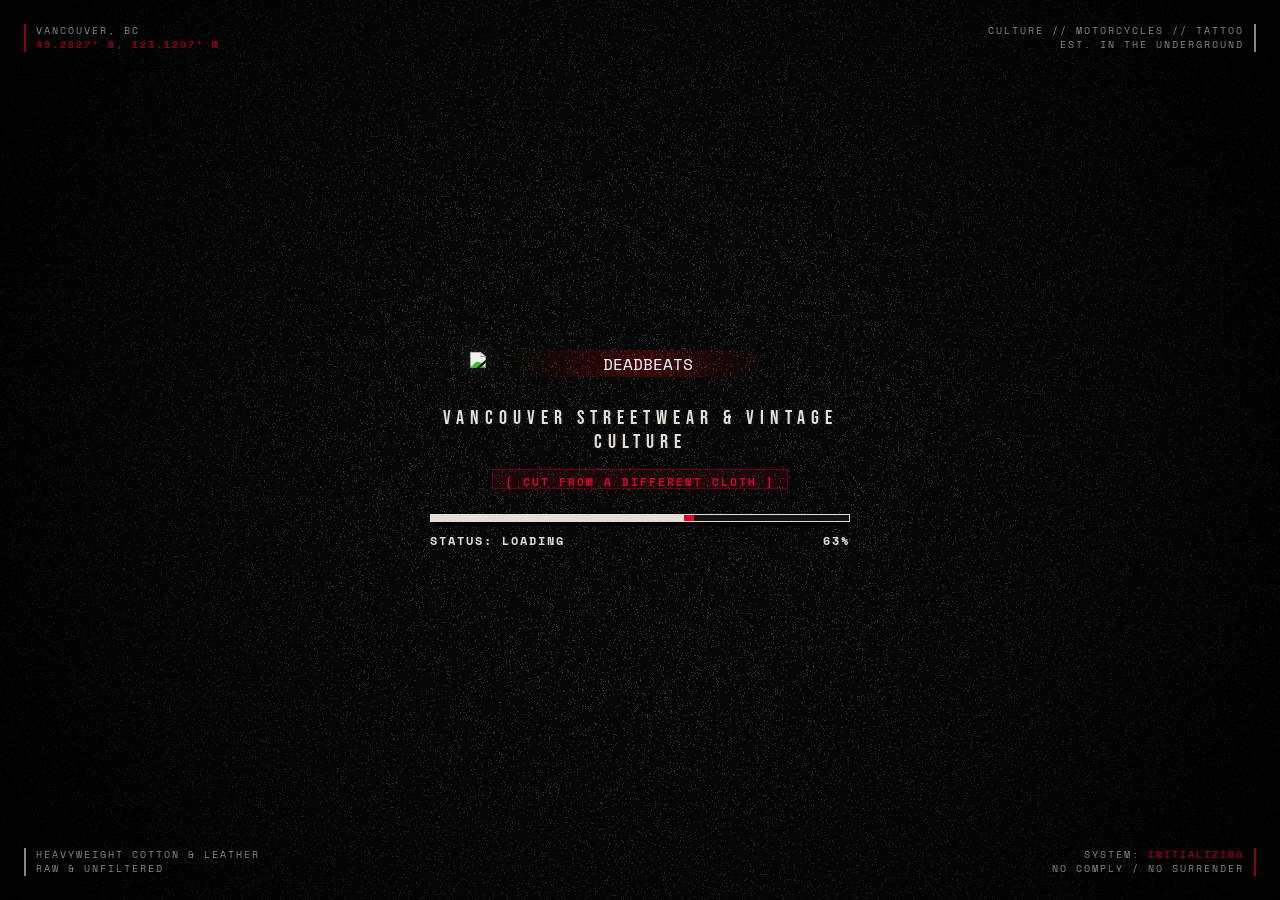
==== index.html @ e2e884aa "first commit" ====
<!DOCTYPE html>
<html lang="en">
<head>
  <meta charset="UTF-8">
  <meta name="viewport" content="width=device-width, initial-scale=1.0">
  <title>DEADBEATS // VANCOUVER UNDERGROUND</title>
  
  <!-- Import Raw Industrial / Punk Typography -->
  <link rel="preconnect" href="https://fonts.googleapis.com">
  <link rel="preconnect" href="https://fonts.gstatic.com" crossorigin>
  <link href="https://fonts.googleapis.com/css2?family=Bebas+Neue&family=Space+Mono:ital,wght@0,400;0,700;1,400&display=swap" rel="stylesheet">

  <style>
    :root {
      --bg: #080808;
      --paper: #e3ded6;
      --red: #d90429;
      --charcoal: #121212;
      --gray: #4a4a4a;
    }

    * {
      box-sizing: border-box;
      margin: 0;
      padding: 0;
      user-select: none;
    }

    body, html {
      width: 100%;
      height: 100%;
      overflow: hidden;
      background-color: var(--bg);
      font-family: 'Space Mono', monospace;
      color: var(--paper);
      display: flex;
      justify-content: center;
      align-items: center;
    }

    /* --- CANVAS GRAIN & PHOTOCOPY TEXTURE --- */
    #grain-canvas {
      position: absolute;
      top: 0;
      left: 0;
      width: 100%;
      height: 100%;
      z-index: 1;
      opacity: 0.18;
      pointer-events: none;
    }

    /* Photocopied Scanline & Vignette Overlay */
    .zine-overlay {
      position: absolute;
      top: 0;
      left: 0;
      width: 100%;
      height: 100%;
      background: 
        radial-gradient(circle, rgba(0,0,0,0) 30%, rgba(0,0,0,0.95) 100%),
        repeating-linear-gradient(
          0deg,
          rgba(0,0,0,0.15) 0px,
          rgba(0,0,0,0.15) 1px,
          transparent 1px,
          transparent 3px
        );
      pointer-events: none;
      z-index: 5;
    }

    /* --- CORNER METADATA HUD (RAW & BRUTALIST) --- */
    .hud-element {
      position: absolute;
      z-index: 20;
      font-size: 10px;
      letter-spacing: 2px;
      text-transform: uppercase;
      color: var(--paper);
      opacity: 0.6;
      line-height: 1.4;
    }

    .hud-top-left { top: 24px; left: 24px; border-left: 2px solid var(--red); padding-left: 10px; }
    .hud-top-right { top: 24px; right: 24px; text-align: right; border-right: 2px solid var(--paper); padding-right: 10px; }
    .hud-bottom-left { bottom: 24px; left: 24px; border-left: 2px solid var(--paper); padding-left: 10px; }
    .hud-bottom-right { bottom: 24px; right: 24px; text-align: right; border-right: 2px solid var(--red); padding-right: 10px; }

    .tag-red { color: var(--red); font-weight: bold; }

    /* --- MAIN CONTENT CONTAINER --- */
    .loader-card {
      position: relative;
      z-index: 10;
      display: flex;
      flex-direction: column;
      align-items: center;
      justify-content: center;
      text-align: center;
      padding: 40px;
      max-width: 500px;
      width: 90%;
    }

    /* Distressed Arch Logo Container */
    .logo-wrapper {
      position: relative;
      margin-bottom: 30px;
      filter: contrast(180%) brightness(95%);
      animation: subtle-shake 0.15s infinite alternate ease-in-out;
    }

    .logo-img {
      max-width: 340px;
      width: 80vw;
      height: auto;
      display: block;
      /* Photocopied invert look with high contrast */
      filter: drop-shadow(0 0 8px rgba(255, 255, 255, 0.2));
    }

    /* Violent Strobe / Photocopied Flash Glitch */
    .logo-wrapper::before {
      content: '';
      position: absolute;
      top: -5%; left: -5%; width: 110%; height: 110%;
      background: radial-gradient(circle, rgba(217,4,41,0.2) 0%, transparent 70%);
      mix-blend-mode: color-dodge;
      pointer-events: none;
      animation: strobe 0.4s infinite alternate;
    }

    /* --- PUNK TYPOGRAPHY & MESSAGES --- */
    .sub-brand {
      font-family: 'Bebas Neue', sans-serif;
      font-size: 20px;
      letter-spacing: 6px;
      color: var(--paper);
      margin-bottom: 15px;
      text-transform: uppercase;
      text-shadow: 2px 2px 0px var(--charcoal);
    }

    .ticker-box {
      font-size: 11px;
      height: 20px;
      letter-spacing: 2px;
      color: var(--red);
      background: rgba(217, 4, 41, 0.1);
      border: 1px solid rgba(217, 4, 41, 0.3);
      padding: 4px 12px;
      margin-bottom: 25px;
      text-transform: uppercase;
      font-weight: 700;
    }

    /* --- RAW HEAVYWEIGHT PROGRESS BAR --- */
    .progress-wrapper {
      width: 100%;
      display: flex;
      flex-direction: column;
      align-items: center;
      gap: 10px;
    }

    .progress-bar-bg {
      width: 100%;
      height: 8px;
      background: var(--charcoal);
      border: 1px solid var(--paper);
      position: relative;
      overflow: hidden;
      box-shadow: 4px 4px 0px #000;
    }

    .progress-bar-fill {
      width: 0%;
      height: 100%;
      background: var(--paper);
      transition: width 0.04s linear;
      position: relative;
    }

    .progress-bar-fill::after {
      content: '';
      position: absolute;
      right: 0;
      top: 0;
      width: 10px;
      height: 100%;
      background: var(--red);
    }

    .stats-row {
      width: 100%;
      display: flex;
      justify-content: space-between;
      font-size: 12px;
      font-weight: 700;
      letter-spacing: 2px;
    }

    /* Screen Burn / Distortion Flash Exit */
    .burn-exit {
      position: fixed;
      top: 0;
      left: 0;
      width: 100vw;
      height: 100vh;
      background: var(--paper);
      mix-blend-mode: difference;
      opacity: 0;
      pointer-events: none;
      z-index: 100;
      transition: opacity 0.2s cubic-bezier(0.95, 0.05, 0.795, 0.035);
    }

    .burn-active {
      opacity: 1;
    }

    /* --- ANIMATIONS --- */
    @keyframes subtle-shake {
      0% { transform: translate(0, 0) rotate(0deg); }
      25% { transform: translate(-1px, 1px) rotate(-0.5deg); }
      50% { transform: translate(1px, -1px) rotate(0.5deg); }
      75% { transform: translate(-1px, -1px) rotate(0deg); }
      100% { transform: translate(1px, 1px) rotate(-0.5deg); }
    }

    @keyframes strobe {
      0% { opacity: 0.1; }
      50% { opacity: 0.8; }
      100% { opacity: 0.2; }
    }
  </style>
</head>
<body>

  <!-- Dynamic Noise Grain Canvas -->
  <canvas id="grain-canvas"></canvas>

  <!-- Photocopied Scanline Overlay -->
  <div class="zine-overlay"></div>

  <!-- Screen Flash Exit -->
  <div class="burn-exit" id="burn-flash"></div>

  <!-- Industrial Corner HUD -->
  <div class="hud-element hud-top-left">
    VANCOUVER, BC<br>
    <span class="tag-red">49.2827° N, 123.1207° W</span>
  </div>

  <div class="hud-element hud-top-right">
    CULTURE // MOTORCYCLES // TATTOO<br>
    EST. IN THE UNDERGROUND
  </div>

  <div class="hud-element hud-bottom-left">
    HEAVYWEIGHT COTTON & LEATHER<br>
    RAW & UNFILTERED
  </div>

  <div class="hud-element hud-bottom-right">
    SYSTEM: <span class="tag-red">INITIALIZING</span><br>
    NO COMPLY / NO SURRENDER
  </div>

  <!-- Main Loader Card -->
  <div class="loader-card">
    <div class="logo-wrapper">
      <!-- Ensure your logo file is named logo.jpg in the same directory -->
      <img src="/mnt/data/deadbeats-site/assets/logo.jpg" alt="DEADBEATS" class="logo-img">
    </div>

    <div class="sub-brand">VANCOUVER STREETWEAR & VINTAGE CULTURE</div>

    <div class="ticker-box" id="status-ticker">
      [ DIRTY AMPLIFIERS & EXHAUST FUMES ]
    </div>

    <div class="progress-wrapper">
      <div class="progress-bar-bg">
        <div class="progress-bar-fill" id="bar-fill"></div>
      </div>
      <div class="stats-row">
        <span>STATUS: LOADING</span>
        <span id="percent-text">00%</span>
      </div>
    </div>
  </div>

  <script>
    const DURATION = 3000; // 3 seconds total
    const REDIRECT_URL = "main.html";

    const barFill = document.getElementById("bar-fill");
    const percentText = document.getElementById("percent-text");
    const statusTicker = document.getElementById("status-ticker");
    const burnFlash = document.getElementById("burn-flash");

    // Raw Punk & Underground Slogans Ticker
    const tickerMessages = [
      "[ DIRTY AMPLIFIERS & EXHAUST FUMES ]",
      "[ HEAVYWEIGHT COTTON // RAW LEATHER ]",
      "[ VANCOUVER UNDERGROUND SOUNDS ]",
      "[ CUT FROM A DIFFERENT CLOTH ]",
      "[ ACCESSING VAULT... ]"
    ];

    const startTime = performance.now();

    // Loop for smooth 3-second timing
    function updateProgress(now) {
      const elapsed = now - startTime;
      const progress = Math.min(elapsed / DURATION, 1);
      const percent = Math.floor(progress * 100);

      // UI updates
      barFill.style.width = `${percent}%`;
      percentText.innerText = `${percent.toString().padStart(2, '0')}%`;

      // Cycle slogans based on progress step
      const msgIndex = Math.min(
        Math.floor(progress * tickerMessages.length),
        tickerMessages.length - 1
      );
      statusTicker.innerText = tickerMessages[msgIndex];

      // Negative burn effect at 2.8s
      if (elapsed >= DURATION - 200) {
        burnFlash.classList.add("burn-active");
      }

      if (progress < 1) {
        requestAnimationFrame(updateProgress);
      } else {
        window.location.href = REDIRECT_URL;
      }
    }

    requestAnimationFrame(updateProgress);

    // --- Dynamic Film Grain & Motor-Oil Noise Canvas ---
    const canvas = document.getElementById("grain-canvas");
    const ctx = canvas.getContext("2d");

    function resize() {
      canvas.width = window.innerWidth;
      canvas.height = window.innerHeight;
    }
    window.addEventListener("resize", resize);
    resize();

    function generateNoise() {
      const w = canvas.width;
      const h = canvas.height;
      const imgData = ctx.createImageData(w, h);
      const buffer = new Uint32Array(imgData.data.buffer);
      const len = buffer.length;

      for (let i = 0; i < len; i++) {
        if (Math.random() < 0.12) {
          // Photocopied black/white grain noise
          const color = Math.random() > 0.5 ? 0xffffffff : 0xff000000;
          buffer[i] = color;
        }
      }

      ctx.putImageData(imgData, 0, 0);
      requestAnimationFrame(generateNoise);
    }

    generateNoise();
  </script>
</body>
</html>
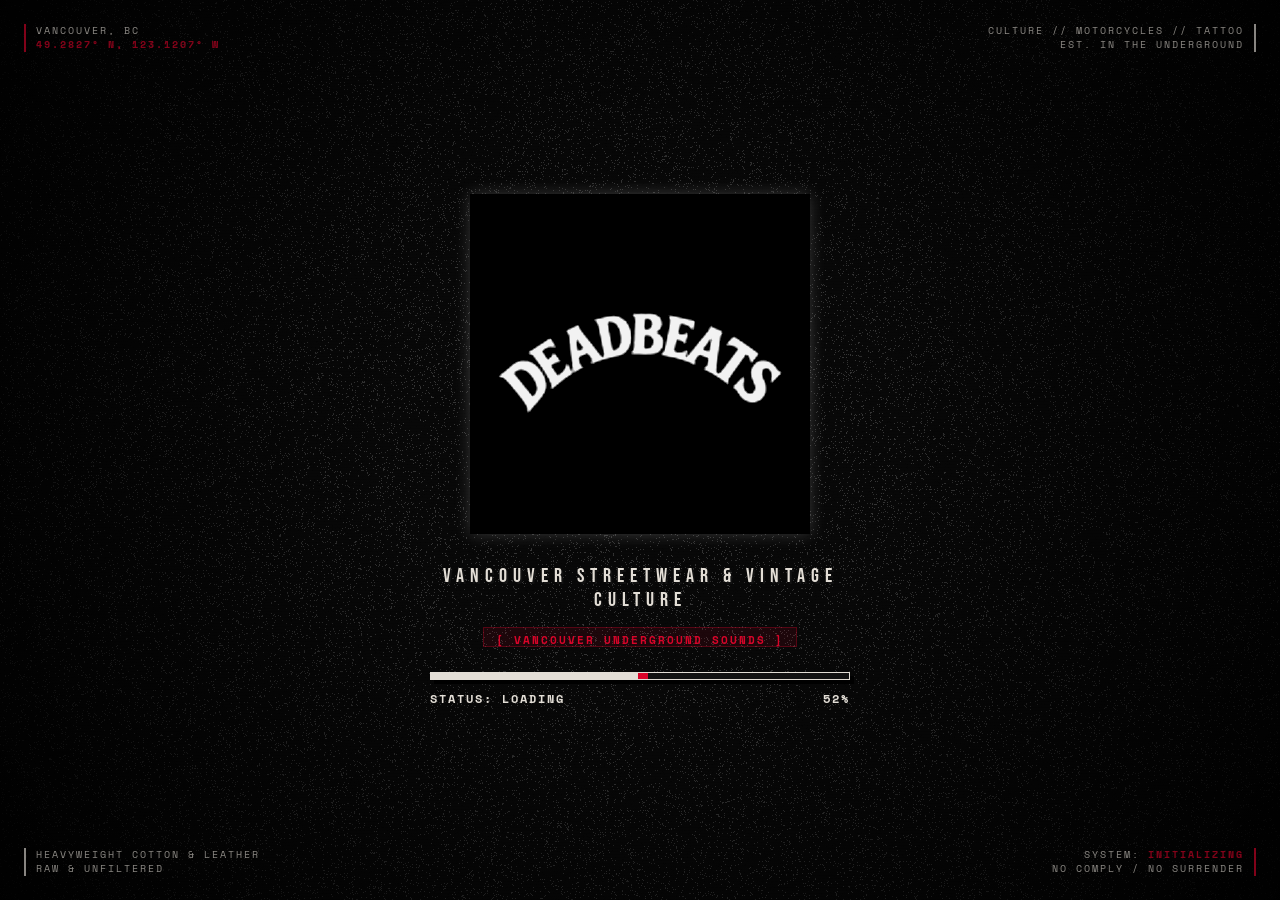
==== commit 4db6de66: "rerouting" ====
--- a/index.html
+++ b/index.html
@@ -272,7 +272,7 @@
   <div class="loader-card">
     <div class="logo-wrapper">
       <!-- Ensure your logo file is named logo.jpg in the same directory -->
-      <img src="/mnt/data/deadbeats-site/assets/logo.jpg" alt="DEADBEATS" class="logo-img">
+      <img src="assets/logo.jpg" alt="DEADBEATS" class="logo-img">
     </div>
 
     <div class="sub-brand">VANCOUVER STREETWEAR & VINTAGE CULTURE</div>
